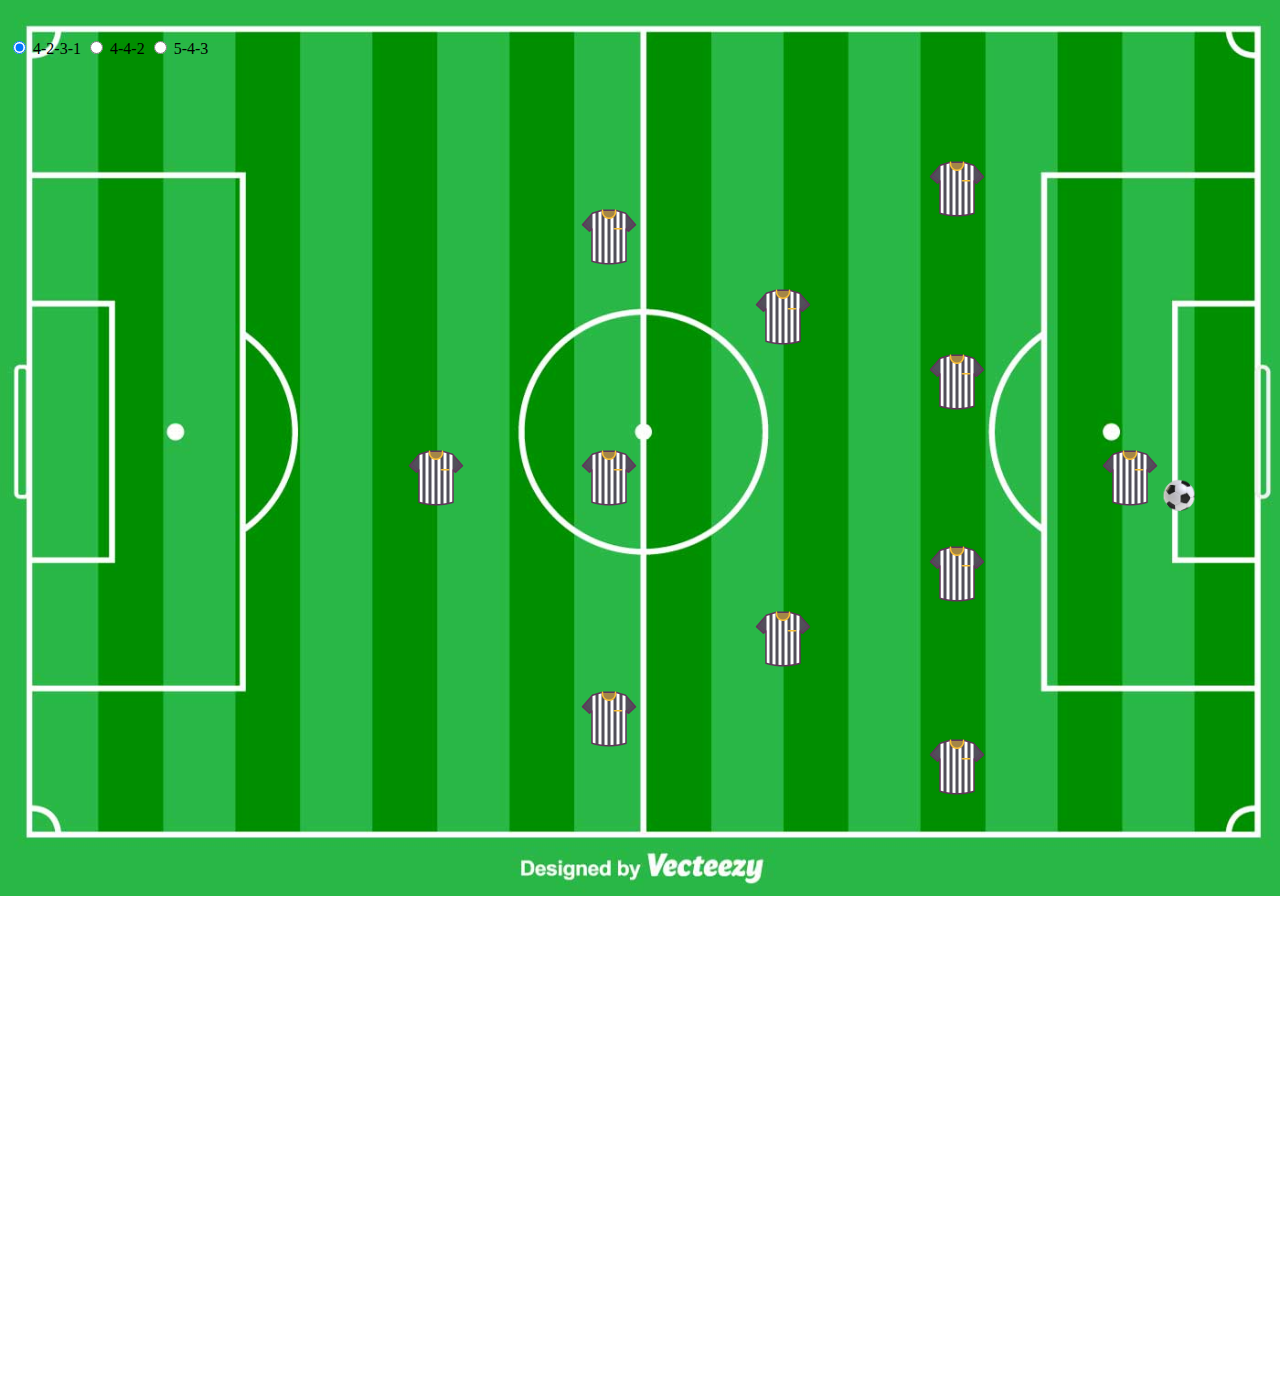
==== 4-4-2/index.html @ 2a027315 "Add files via upload" ====
<!DOCTYPE html>
<html lang="en">
<head>
    <meta charset="UTF-8">
    <meta name="viewport" content="width=device-width, initial-scale=1.0">
    <link rel="stylesheet" href="style.css">
    <title>Document</title>
</head>
<body>
  <div class="choix">
  <input type="radio" name="choix" id="sleepyf" class="sleepyf" checked>
    <label for="sleepyf" class="sleepyf">4-2-3-1</label>
    <input type="radio" name="choix" id="sleepyl" class="sleepyl">
    <label for="sleepyl" class="sleepyl">4-4-2</label>
    <input type="radio" name="choix" id="hit" class="hit">
    <label for="hit" class="hit">5-4-3</label>
  </div>

  <div class="un">
  <div class="ballon">
    <img src="ballon_edited.png" alt="">
  </div> 
  <div class="attaque">  
    <img src="maillot64.png" class="maillot p1" alt="">
  </div>
  <div class="ss-attaque">  
    <img src="maillot64.png" class="maillot p2" alt="">
    <img src="maillot64.png" class="maillot p3" alt="">
    <img src="maillot64.png" class="maillot p4" alt="">
  </div>
  <div class="milieu">  
    <img src="maillot64.png" class="maillot p5" alt="">
    <img src="maillot64.png" class="maillot p6" alt="">
  </div>  
  <div class="defense">  
    <img src="maillot64.png" class="maillot p7" alt="">
    <img src="maillot64.png" class="maillot p8" alt="">
    <img src="maillot64.png" class="maillot p9" alt="">
    <img src="maillot64.png" class="maillot p10" alt="">
  </div>
  <div class="gardien">  
    <img src="maillot64.png" class="maillot p11" alt="">
  </div>   
  </div>
</body>
</html>
---- 4-4-2/style.css ----
body{
     
    background-size: contain;
    background-repeat: no-repeat;
    background-position: 0 0, center;
    background-attachment: fixed;
 } 

 .ballon img{
     width: 50px;
    }
.choix{
    display: inline;
    position: relative;
    top: 30px;
}
@media (orientation: landscape) {
    body {
        background-image: url(football-ground.jpg);
    
    }
    .un{
        display: flex;
        justify-content: space-evenly;
        height: 100vh;
        width: auto;
        margin-left: 10%;
    }
    .maillot{
        margin-left: 0%;
    }
    .ballon{
        position: relative;
        top: 50%;
        left: 80%;
        transition-property: transform border border-radius;
        transition-duration: 1s;
        transition-timing-function: ease step-end;
     }
     .ballon:hover{
         transform: translate(-180%, -40%);
     }
    .gardien{
        display: flex;
        flex-direction: column;
        justify-content: center;
    }
    .defense{
        display: flex;
        flex-direction: column;
        justify-content: space-evenly;
    }
    .milieu{
        display: flex;
        flex-direction: column;
        justify-content: space-evenly;
    }
    .ss-attaque{
        display: flex;
        flex-direction: column;
        justify-content: space-evenly;
    }
    .attaque{
        display: flex;
        flex-direction: column;
        justify-content: center;
    }
  }
  
  @media (orientation: portrait) {
    body {
        background-image: url(football-ground2.jpg);
    }
    .un{
        display: flex;
        flex-direction: column;
        justify-content: space-evenly;
        align-items: center;
        height: 100vh;
    }
    .ballon{
        position: relative;
        top: 80%;
        left: 5%;
     }
     .ballon:hover{
         animation-duration: 4s;
         animation-fill-mode: forwards;
         animation-iteration-count: 1;  
         animation-name: play1;
    }
    @keyframe play1 {
        0% {  top: 80%;
            left: 5%; }
        30% { top: 50%; }
        68%, 72% { left: 50%; }
        100% { top: 100px; left: 100%; }
    }
    .gardien{

    }
    .defense{
        display: flex;
        width: 60vh;
        justify-content: space-evenly;
    }
    .milieu{
        display: flex;
        width: 40vh;
        justify-content: space-evenly;
    }
    .ss-attaque{
        display: flex;
        width: 60vh;
        justify-content: space-evenly;
    }
    .attaque{
       
    }
    .p11:hover .ballon{
        top: 50%;
        left: 5%;
    }
  }
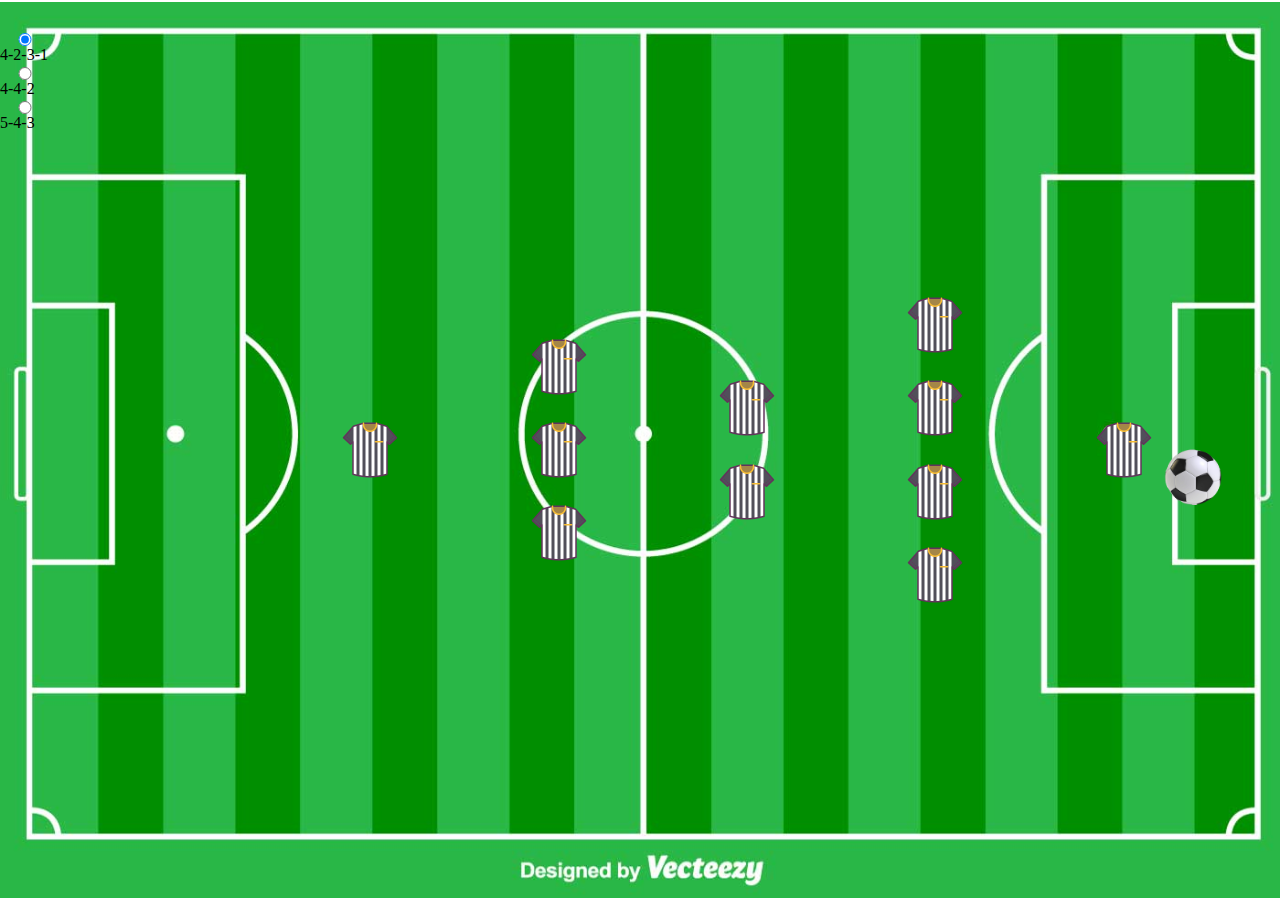
==== commit 75bf67a7: "Add files via upload" ====
--- a/4-4-2/index.html
+++ b/4-4-2/index.html
@@ -1,14 +1,16 @@
 <!DOCTYPE html>
 <html lang="en">
+
 <head>
-    <meta charset="UTF-8">
-    <meta name="viewport" content="width=device-width, initial-scale=1.0">
-    <link rel="stylesheet" href="style.css">
-    <title>Document</title>
+  <meta charset="UTF-8">
+  <meta name="viewport" content="width=device-width, initial-scale=1.0">
+  <link rel="stylesheet" href="style.css">
+  <title>Document</title>
 </head>
+
 <body>
   <div class="choix">
-  <input type="radio" name="choix" id="sleepyf" class="sleepyf" checked>
+    <input type="radio" name="choix" id="sleepyf" class="sleepyf" checked>
     <label for="sleepyf" class="sleepyf">4-2-3-1</label>
     <input type="radio" name="choix" id="sleepyl" class="sleepyl">
     <label for="sleepyl" class="sleepyl">4-4-2</label>
@@ -17,30 +19,31 @@
   </div>
 
   <div class="un">
-  <div class="ballon">
-    <img src="ballon_edited.png" alt="">
-  </div> 
-  <div class="attaque">  
-    <img src="maillot64.png" class="maillot p1" alt="">
-  </div>
-  <div class="ss-attaque">  
-    <img src="maillot64.png" class="maillot p2" alt="">
-    <img src="maillot64.png" class="maillot p3" alt="">
-    <img src="maillot64.png" class="maillot p4" alt="">
-  </div>
-  <div class="milieu">  
-    <img src="maillot64.png" class="maillot p5" alt="">
-    <img src="maillot64.png" class="maillot p6" alt="">
-  </div>  
-  <div class="defense">  
-    <img src="maillot64.png" class="maillot p7" alt="">
-    <img src="maillot64.png" class="maillot p8" alt="">
-    <img src="maillot64.png" class="maillot p9" alt="">
-    <img src="maillot64.png" class="maillot p10" alt="">
-  </div>
-  <div class="gardien">  
-    <img src="maillot64.png" class="maillot p11" alt="">
-  </div>   
+    <div class="ballon">
+      <img src="ballon_edited.png" alt="">
+    </div>
+    <div class="attaque line">
+      <img src="maillot64.png" class="maillot p1" alt="">
+    </div>
+    <div class="ss-attaque line">
+      <img src="maillot64.png" class="maillot p2" alt="">
+      <img src="maillot64.png" class="maillot p3" alt="">
+      <img src="maillot64.png" class="maillot p4" alt="">
+    </div>
+    <div class="milieu line">
+      <img src="maillot64.png" class="maillot p5" alt="">
+      <img src="maillot64.png" class="maillot p6" alt="">
+    </div>
+    <div class="defense line">
+      <img src="maillot64.png" class="maillot p7" alt="">
+      <img src="maillot64.png" class="maillot p8" alt="">
+      <img src="maillot64.png" class="maillot p9" alt="">
+      <img src="maillot64.png" class="maillot p10" alt="">
+    </div>
+    <div class="gardien line">
+      <img src="maillot64.png" class="maillot p11" alt="">
+    </div>
   </div>
 </body>
+
 </html>--- a/4-4-2/style.css
+++ b/4-4-2/style.css
@@ -1,67 +1,87 @@
+ 
+ 
  body{
-     
     background-size: contain;
     background-repeat: no-repeat;
-    background-position: 0 0, center;
+    background-position: center;
     background-attachment: fixed;
+    --ballonY: -156%;
+    margin: auto;
  } 
 
- .ballon img{
-     width: 50px;
-    }
+ .ballon > img{
+    width: 100%;
+ }
+ .maillot{
+     height: 100%;
+ }
 .choix{
-    display: inline;
-    position: relative;
+    position: absolute;
     top: 30px;
+    display: flex;
+    flex-direction: column;
 }
 @media (orientation: landscape) {
     body {
         background-image: url(football-ground.jpg);
-    
+        display: flex;
+        height: 100vh;
+        width: 100vw;
     }
     .un{
         display: flex;
         justify-content: space-evenly;
-        height: 100vh;
-        width: auto;
-        margin-left: 10%;
-    }
-    .maillot{
-        margin-left: 0%;
+        align-items: center;
+        height: 100%;
+        width: 100%;
+        
     }
     .ballon{
         position: relative;
-        top: 50%;
+        height: 7%;
+        width: 7%;
         left: 80%;
-        transition-property: transform border border-radius;
-        transition-duration: 1s;
-        transition-timing-function: ease step-end;
+        top: 3%;
      }
-     .ballon:hover{
-         transform: translate(-180%, -40%);
-     }
+     .line{
+        display: flex;
+       
+    }
+   
     .gardien{
-        display: flex;
+        
         flex-direction: column;
         justify-content: center;
     }
     .defense{
-        display: flex;
+        
+        flex-direction: column;
+        justify-content: space-around;
+    }
+    .defense img{
+        margin-top: 15%;
+        margin-bottom: 15%;
+    }
+    .milieu{
+        
         flex-direction: column;
         justify-content: space-evenly;
     }
-    .milieu{
-        display: flex;
+    .milieu img{
+        margin-top: 15%;
+        margin-bottom: 15%;
+    }
+    .ss-attaque{
+        
         flex-direction: column;
         justify-content: space-evenly;
     }
-    .ss-attaque{
-        display: flex;
-        flex-direction: column;
-        justify-content: space-evenly;
+    .ss-attaque img{
+        margin-top: 15%;
+        margin-bottom: 15%;
     }
     .attaque{
-        display: flex;
+        
         flex-direction: column;
         justify-content: center;
     }
@@ -70,53 +90,73 @@
   @media (orientation: portrait) {
     body {
         background-image: url(football-ground2.jpg);
+        display: flex;
+        height: 100vh;
+        width: 100vw;
     }
     .un{
         display: flex;
         flex-direction: column;
         justify-content: space-evenly;
         align-items: center;
-        height: 100vh;
+        height: 100%;
+        width: 100%;
+        
     }
     .ballon{
         position: relative;
-        top: 80%;
-        left: 5%;
+        height: 10%;
+        width: 10%;
+        top: 84%;
+        left: 2%;  
      }
+     
      .ballon:hover{
          animation-duration: 4s;
          animation-fill-mode: forwards;
          animation-iteration-count: 1;  
-         animation-name: play1;
+         animation-name: play;
     }
-    @keyframe play1 {
-        0% {  top: 80%;
-            left: 5%; }
-        30% { top: 50%; }
-        68%, 72% { left: 50%; }
-        100% { top: 100px; left: 100%; }
+    @keyframes play {
+        0% {
+            transform: translate(0%);
+        }
+        16.66% {
+            transform: translate(250%, var(--ballonY));
+        }
+        33.33% {
+            transform: translate(-110%, calc(var(--ballonY)*2));
+        }
+        50% {
+            transform: translate(210%, calc(var(--ballonY)*3));
+        }
+        66.66% {
+            transform: translate(0%, calc(var(--ballonY)*4));
+        }
+        100% {
+            transform: translateY(calc(var(--ballonY)*10));
+        }
     }
-    .gardien{
-
-    }
+   .line{
+       display: flex;
+       height: 10%;
+   }
     .defense{
-        display: flex;
-        width: 60vh;
+        
+        width: 70%;
         justify-content: space-evenly;
     }
     .milieu{
-        display: flex;
-        width: 40vh;
+        
+        width: 50%;
         justify-content: space-evenly;
     }
     .ss-attaque{
-        display: flex;
-        width: 60vh;
+        
+        width: 70%;
         justify-content: space-evenly;
     }
-    .attaque{
-       
-    }
+    
     .p11:hover .ballon{
         top: 50%;
         left: 5%;
